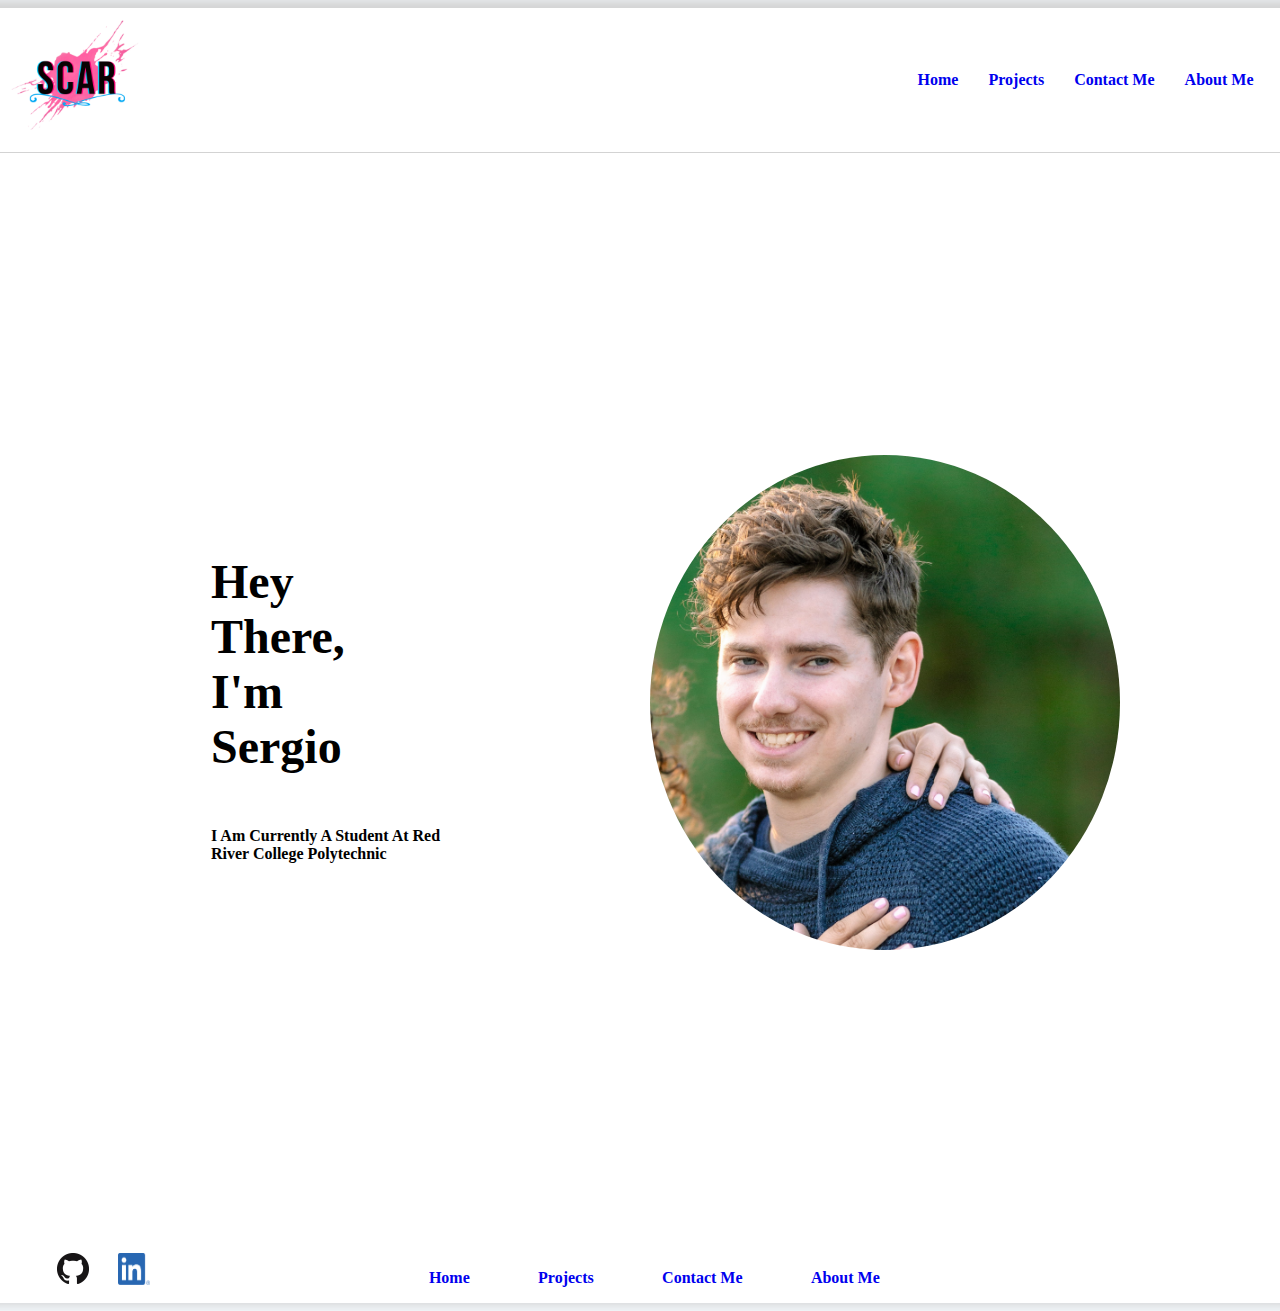
==== index.html @ e0ac7c91 "github pages" ====
<!-------f----------

    Project 3
    Name: Sergio Scaramuzzi
    Date: 2021-12-03
    Description: Index page for eportfolio.
    Images: Logo is hand made, icons in footer are used as intended by creator, all other images belong to me.

------------------->
<!DOCTYPE html>
<html lang="en">
<head>
	<title>Sergio Scaramuzzi</title>
    <meta charset="UTF-8">
    <meta name="viewport" content="width=device-width, initial-scale=1">
    <link rel="stylesheet" type="text/css" href="p3styles.css">
</head>
    <body>
        <main>
            <header>
                <img id="Icon" src="images/Icon.png" alt="Sergio Scaramuzzi Custom Logo.">   
                <nav>
                    <a href="#">Home</a>
                    <a href="projects.html">Projects</a>
                    <a href="contact.html">Contact Me</a>
                    <a href="about.html">About Me</a>
                </nav>
            </header>
            <div id="content">
                <section id="index_section">
                    <h1>Hey There, I'm Sergio</h1>
                    <h4>I Am Currently A Student At Red River College Polytechnic</h4>
                </section>
                <aside>
                    <img id="me" src="images/me.jpg" alt="A picture of Sergio Scaramuzzi.">
                </aside>
            </div>
            <footer>
                <div id="logos">
                    <a href="https://github.com/keroserg"><img src="images/git.png" alt="Github logo."></a>  
                    <a href="https://www.linkedin.com/in/sergio-scaramuzzi-86aa191b6/"><img id="Li-in" src="images/LI-In.png" alt="linkedin logo."></a> 
                </div> 
                <nav>
                    <a href="#">Home</a>
                    <a href="projects.html">Projects</a>
                    <a href="contact.html">Contact Me</a>
                    <a href="about.html">About Me</a>
                </nav>
            </footer>
        </main>
    </body>
</html>
---- p3styles.css ----
/******f************
    
    Project 3 Stylesheet
    Name: Sergio Scaramuzzi
    Date: 2021-12-03
    Description: Styles for eportfolio.

*******************/

body{
    display: flex;
    justify-content:center;
    background-color: #f2f7fb;
    flex-direction: column;
    align-items: center;
}

main{
    width: 1430px;
    box-shadow: 0px -3px 11px 5px lightgrey;
    background-color: white;
    border-radius: 25px;
    font-family: Garamond, serif;
}

header{
    display: flex;
    align-items: center;
    justify-content: space-between;
    border-bottom: 1px solid lightgrey;
}

footer{
    display:flex;
    justify-content: center;
    height: 50px;
}

#Icon{
    max-width: 12%;
    height: auto;
    border-radius: 25px;
    margin-left: 5%;
}

#me{
    border-radius: 50%;
    width: 50%;
}

#salesquote{
    margin-bottom: 5%;
    width: 75%;
    align-self: center;
    border: 1px solid;
}

#weather{
    margin-bottom: 5%;
    width: 75%;
    align-self: center;
}

#content{
    display: flex;
    align-items: center;
    margin-top: 100px;
    margin-bottom: 100px;
    min-height: 100vh;
}

#project_content, #about_content{
    display: flex;
    margin-top: 100px;
    justify-content: center;
    min-height: 100vh;
}

#contact_content{
    display: block;
    justify-content: center;
    min-height: 100vh;
    margin-top: 100px;
}

section{
    display: flex;
    flex-direction: column;
}

#contact_section, .myinfo{
    min-width: 80%;
    max-width: 80%;
    margin-left: auto;
    margin-right: auto;
    margin-top: 5%;
}

#Li-in{
    width: 32px;
    height: 32px;
    margin-left: 25px;
}

#index_section{
    padding-left: 20%;
}

aside{
    float: right;
    display: flex;
    justify-content: center;
}

header nav{
    display: flex;
    justify-content: flex-end;
    width: 35%;
    margin-right: 5%;
}

footer nav{
    width: 75%;
    text-align: center;
    align-self: center;
}

header nav a, footer nav a{
    text-decoration: none;
    margin-right: 6%;
    font-weight: bold;
    white-space: nowrap;
}

h1{
    font-size: 300%;
    width: 70%;
}

h4{
    width: 130%;
}

#name, #number, #email{
    width: 100%;
    padding: 12px;
    border: 1px solid lightgray;
    border-radius: 25px;
    margin-top: 6px;
    margin-bottom: 16px;
}

#subject{
    width: 100%;
    height: 2in;
    padding: 12px;
    border: 1px solid lightgray;
    border-radius: 25px;
    margin-top: 6px;
    margin-bottom: 16px;
}

button[type=submit], button[type=reset]{
    padding: 12px 20px;
    border: none;
    border-radius: 25px;
    cursor: pointer;
    margin-bottom: 4%;
}

.error{
    color: red;
    margin: 0px;
}

input:focus, textarea:focus{
    background-color: #ff67a7;
    color: #154c79;
}

a:visited
{
    color: black;
}

a:hover, a:focus
{
    text-shadow: -1px 1px 0 blue, 1px -1px 0 red;
}

.contactlinks{
    text-decoration: none;
    font-size: 130%;
    margin-right: 5%;
}

.contactlinks:visited{
    color: #ff67a7;
}

.contactlinks:hover, .contactlinks:focus
{
    text-shadow: -1px 1px 0 blue;
}

.info, #skills{
    align-self: center;
    width: 60%;
    font-size: 150%;
}

.heading{
    align-self: center;
    margin: 3%;
}

#skills li{
    margin-bottom: 3%;
}


/*Tablets*/
@media only screen and (max-width: 12in){

    main{
        max-width: 100%;
    }

    header{
        height: 10%;
    }

    #content{
        margin-top: 20%;
    }

    footer{
        width: 100%;
    }

    #project_content{
        padding: 15px;
    }
}

/*Phones*/
@media only screen and (max-width: 6in){

    main{
        display: flex;
        flex-direction: column;
    }

    header{
        height: auto;
        display: flex;
        align-items: center;
        flex-direction: column;
    }

    header nav{
        display: flex;
        flex-direction: column;
        width: auto;
        width: 100%;
        margin-right: 0%;
    }

    #Icon{
        margin: auto;
    }
    
    #me{
        width: 60%;
    }

    #logos{
        align-self: flex-end;
    }

    header nav a{
        width: 100%;
        text-align: center;
        border: 1px solid lightgray;
        background-image: linear-gradient(90deg, rgba(238,174,202,1) 0%, rgba(148,187,233,1) 100%);
        box-sizing: border-box;
        padding: 5%;
    }

    #content{
        display: flex;
        flex-direction: column;
        min-height: auto;
    }

    #index_section{
        padding: 10px;
    }

    h1{
        text-align: center;
        width: 100%;
        font-size: 150%;
    }

    h4{
        width: 100%;
        text-align: center;
    }

    footer{
        margin-top: 13%;
        position: static;
        width: auto;
    }

    aside{
        display: flex;
        justify-content: center;
    }

    footer nav{
        display: none;
    }

    p, #skills{
        width: 90%;
    }
}
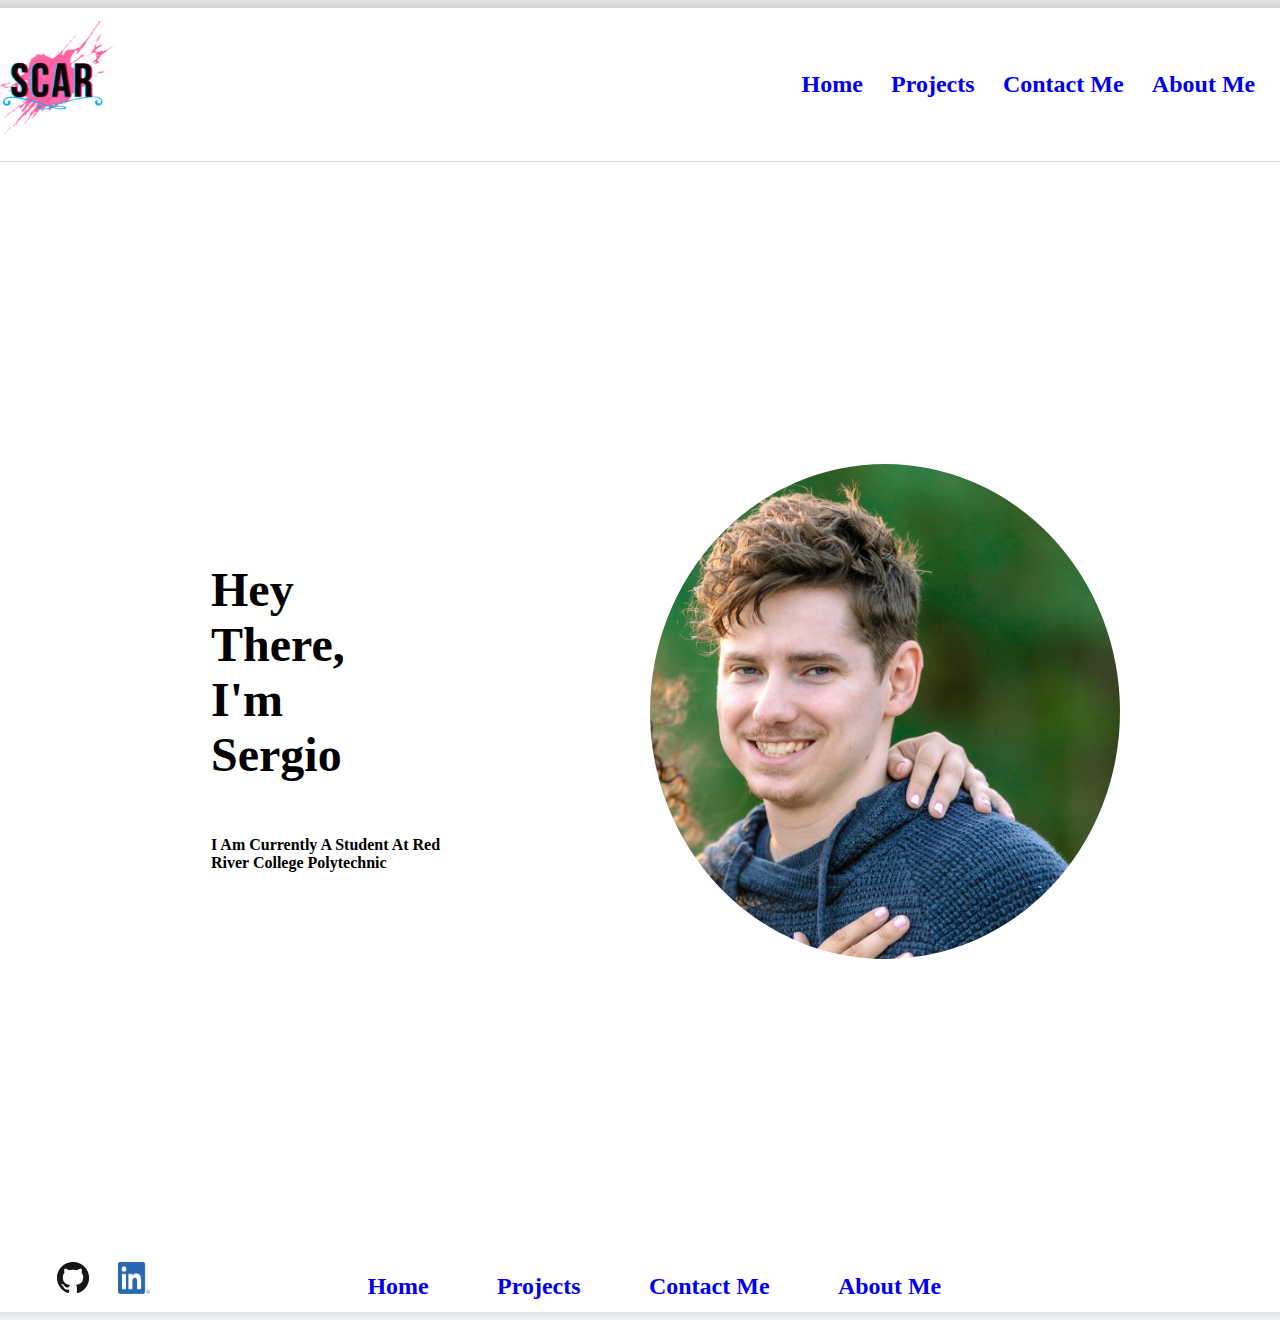
==== commit 2003b661: "Emailing works on local, videos." ====
--- a/index.html
+++ b/index.html
@@ -18,7 +18,7 @@
     <body>
         <main>
             <header>
-                <img id="Icon" src="images/Icon.png" alt="Sergio Scaramuzzi Custom Logo.">   
+                <a href="index.html"><img id="Icon" src="images/Icon.png" alt="Sergio Scaramuzzi Custom Logo."></a>
                 <nav>
                     <a href="#">Home</a>
                     <a href="projects.html">Projects</a>
--- a/p3styles.css
+++ b/p3styles.css
@@ -6,6 +6,9 @@
     Description: Styles for eportfolio.
 
 *******************/
+:root{
+    font-size: 16px;
+}
 
 body{
     display: flex;
@@ -37,7 +40,7 @@
 }
 
 #Icon{
-    max-width: 12%;
+    max-width: 20%;
     height: auto;
     border-radius: 25px;
     margin-left: 5%;
@@ -86,6 +89,10 @@
 section{
     display: flex;
     flex-direction: column;
+}
+
+.bulletlist{
+    align-self: center;
 }
 
 #contact_section, .myinfo{
@@ -130,6 +137,8 @@
     margin-right: 6%;
     font-weight: bold;
     white-space: nowrap;
+    font-size: 1.5rem;
+    transition: all 0.1s ease-in-out;
 }
 
 h1{
@@ -194,13 +203,13 @@
     margin-right: 5%;
 }
 
-.contactlinks:visited{
+a:visited{
     color: #ff67a7;
 }
 
-.contactlinks:hover, .contactlinks:focus
+a:hover
 {
-    text-shadow: -1px 1px 0 blue;
+    text-shadow: -1px 1px 0 black;
 }
 
 .info, #skills{
@@ -268,6 +277,7 @@
 
     #Icon{
         margin: auto;
+        display: flex;
     }
     
     #me{
